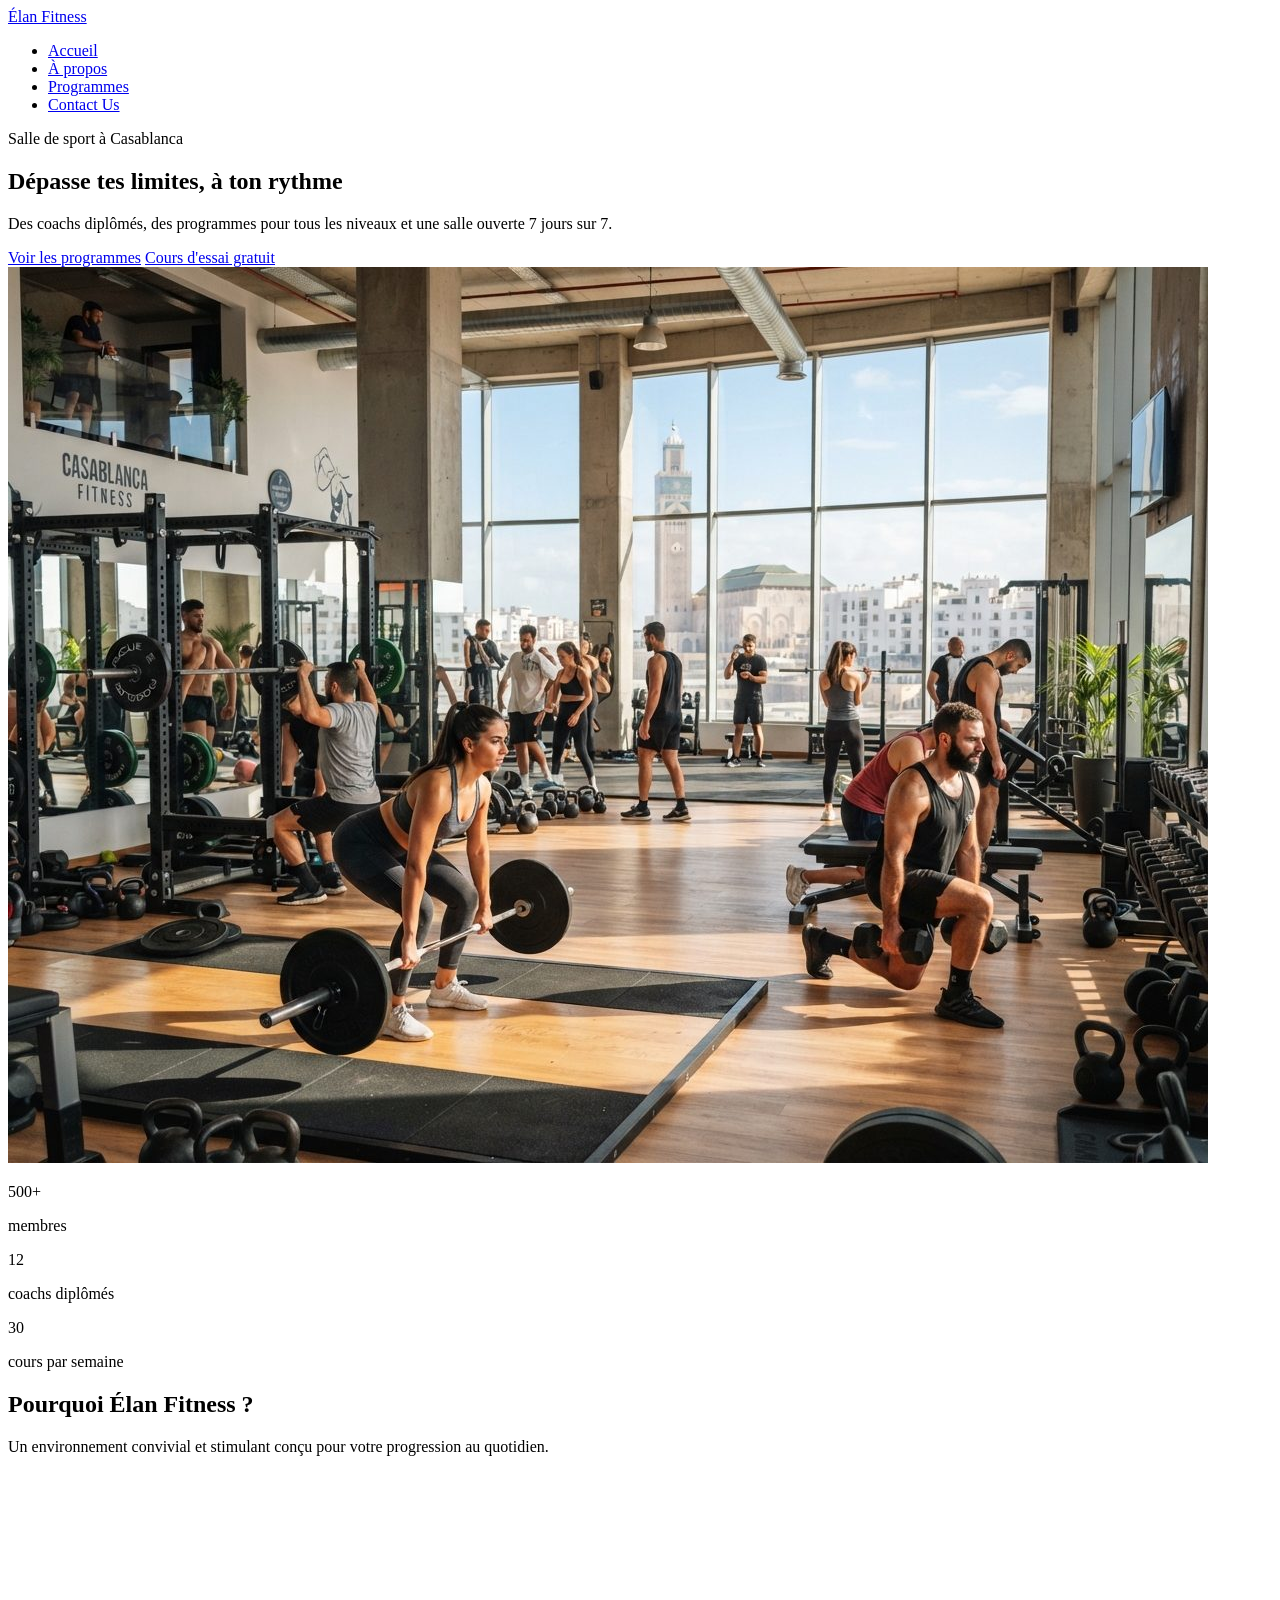
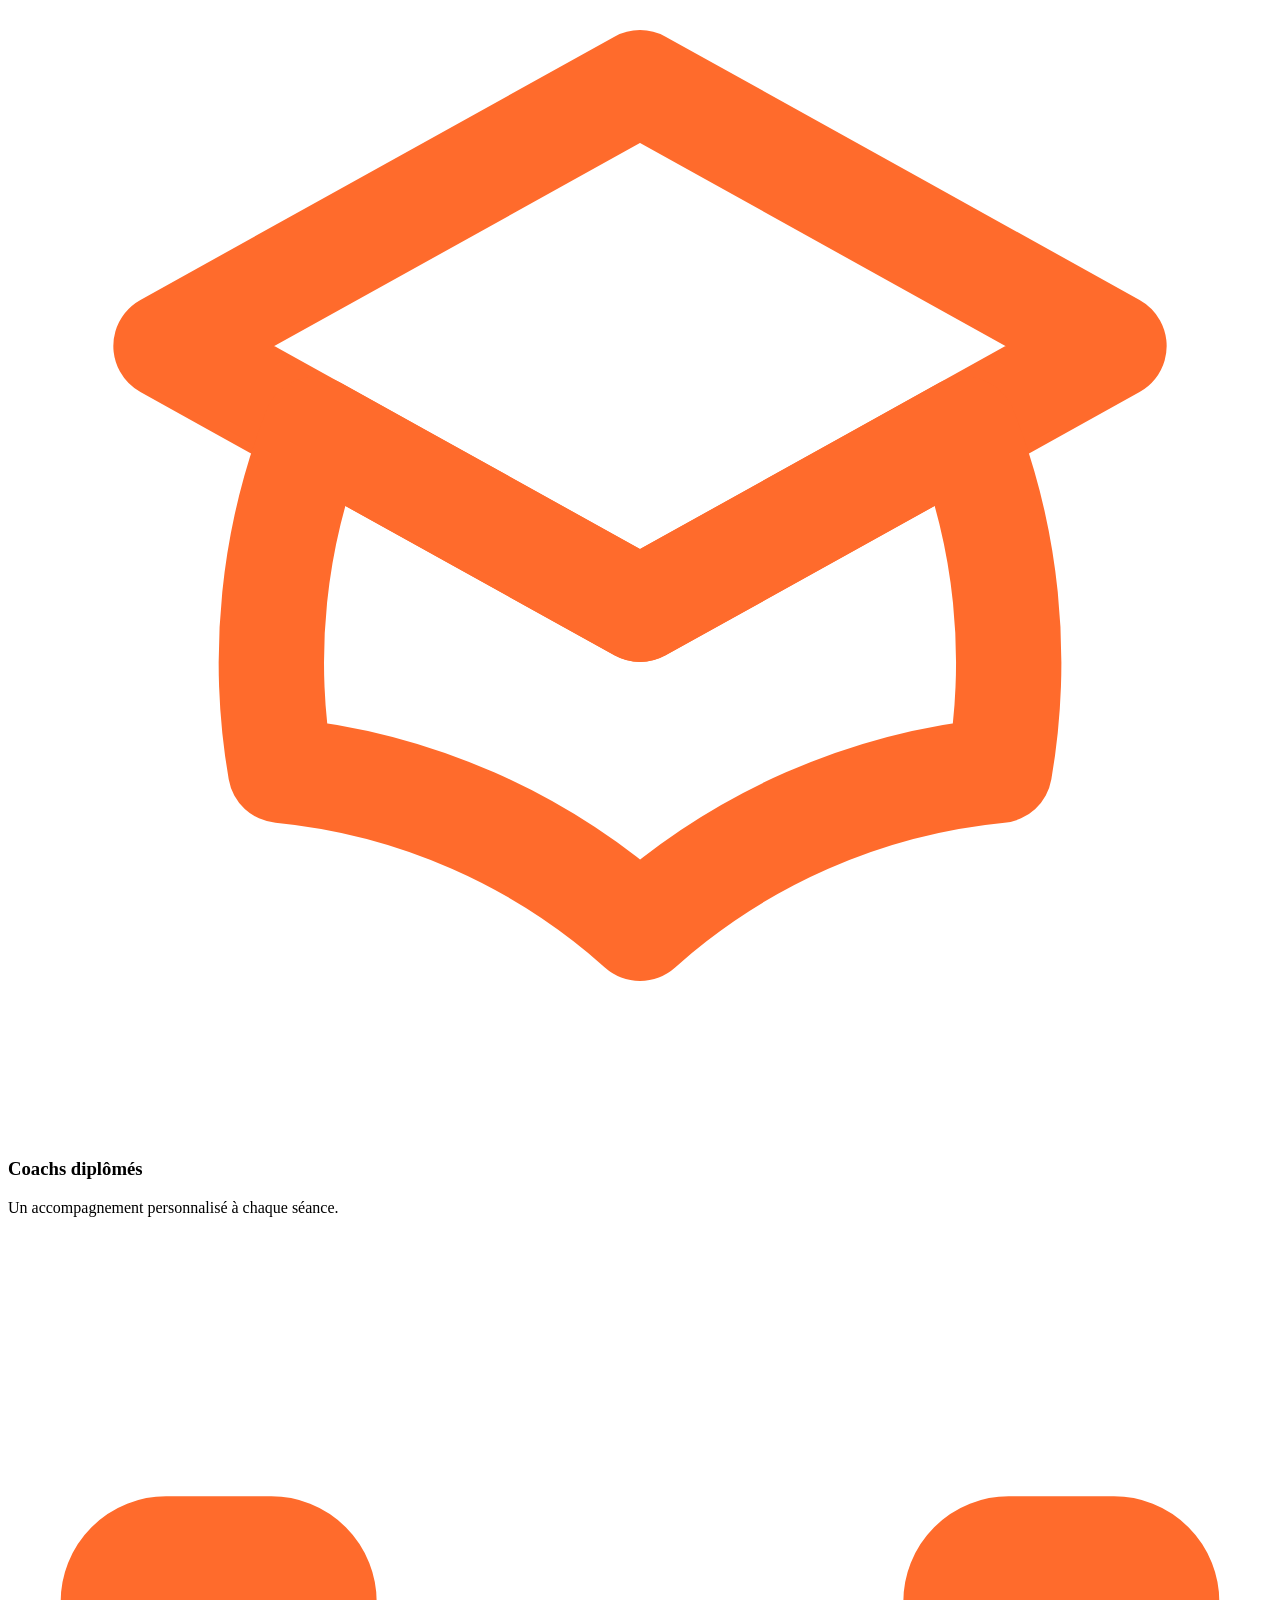
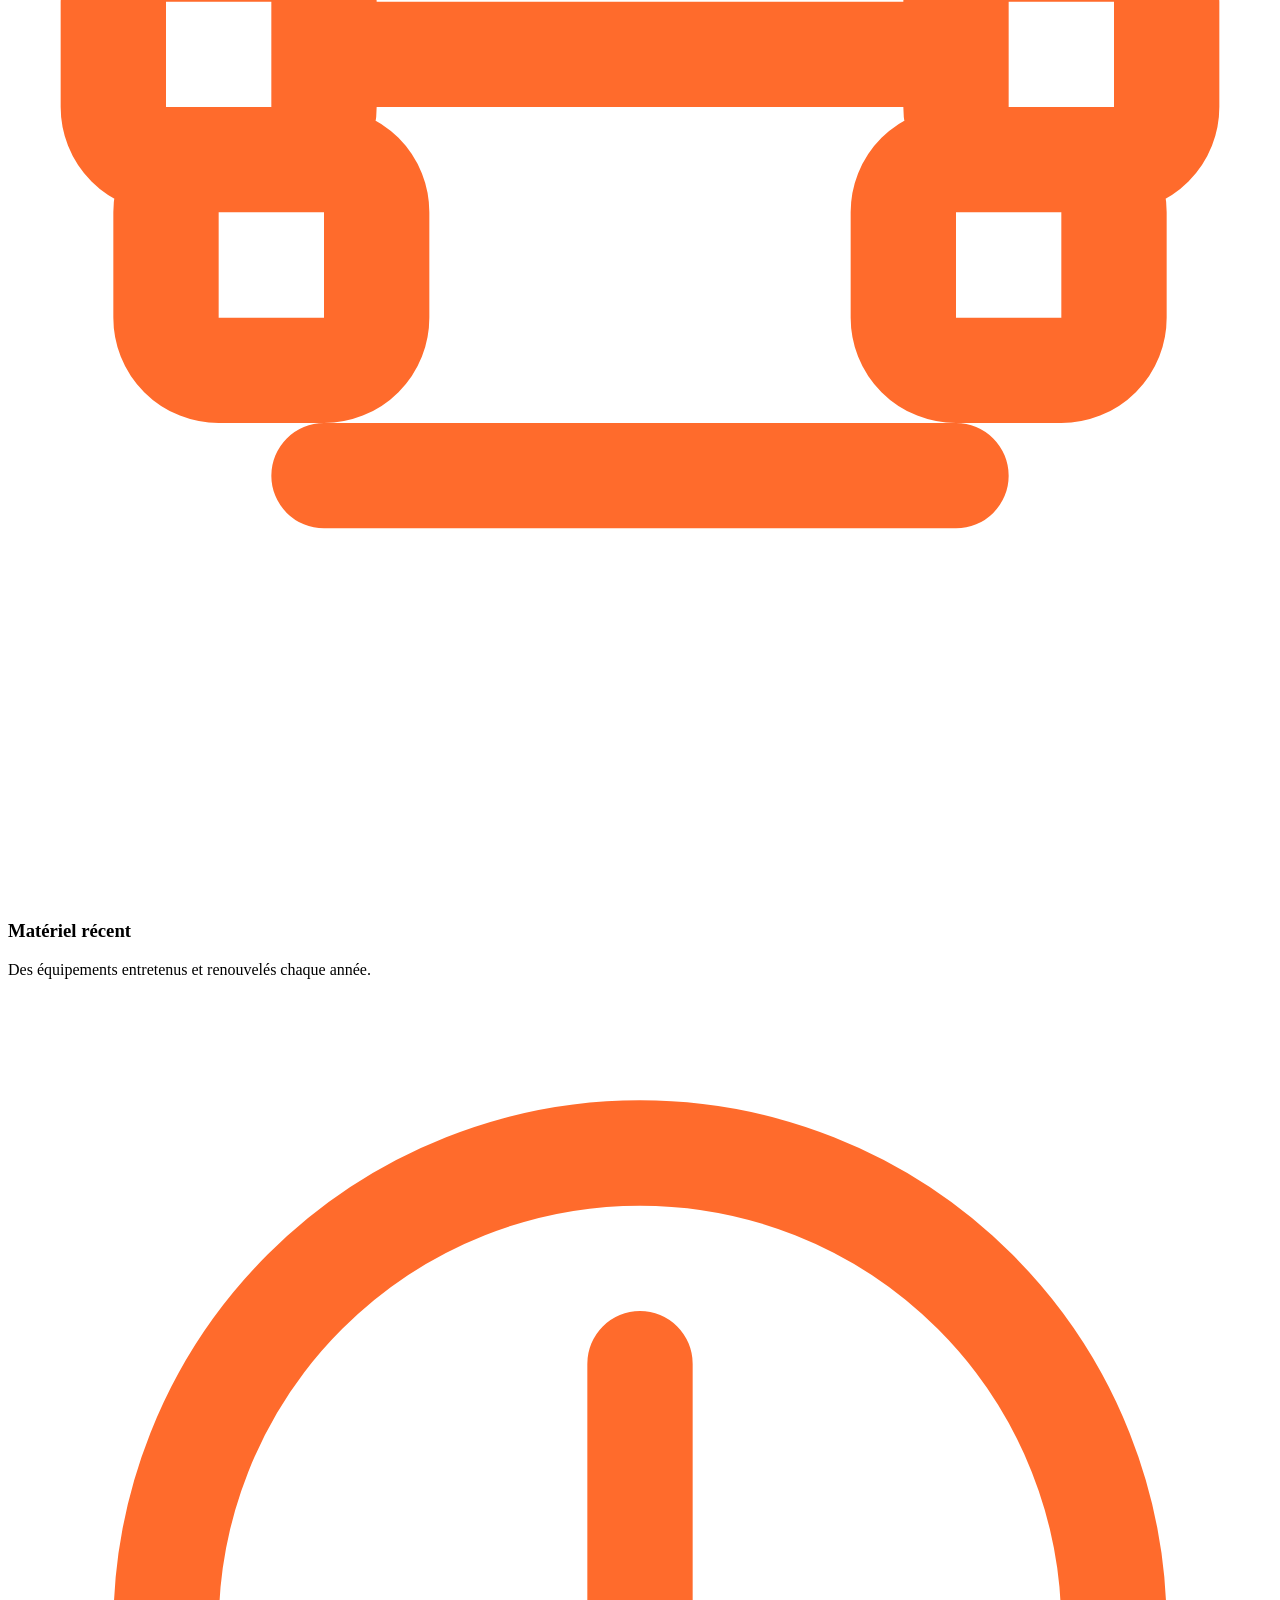
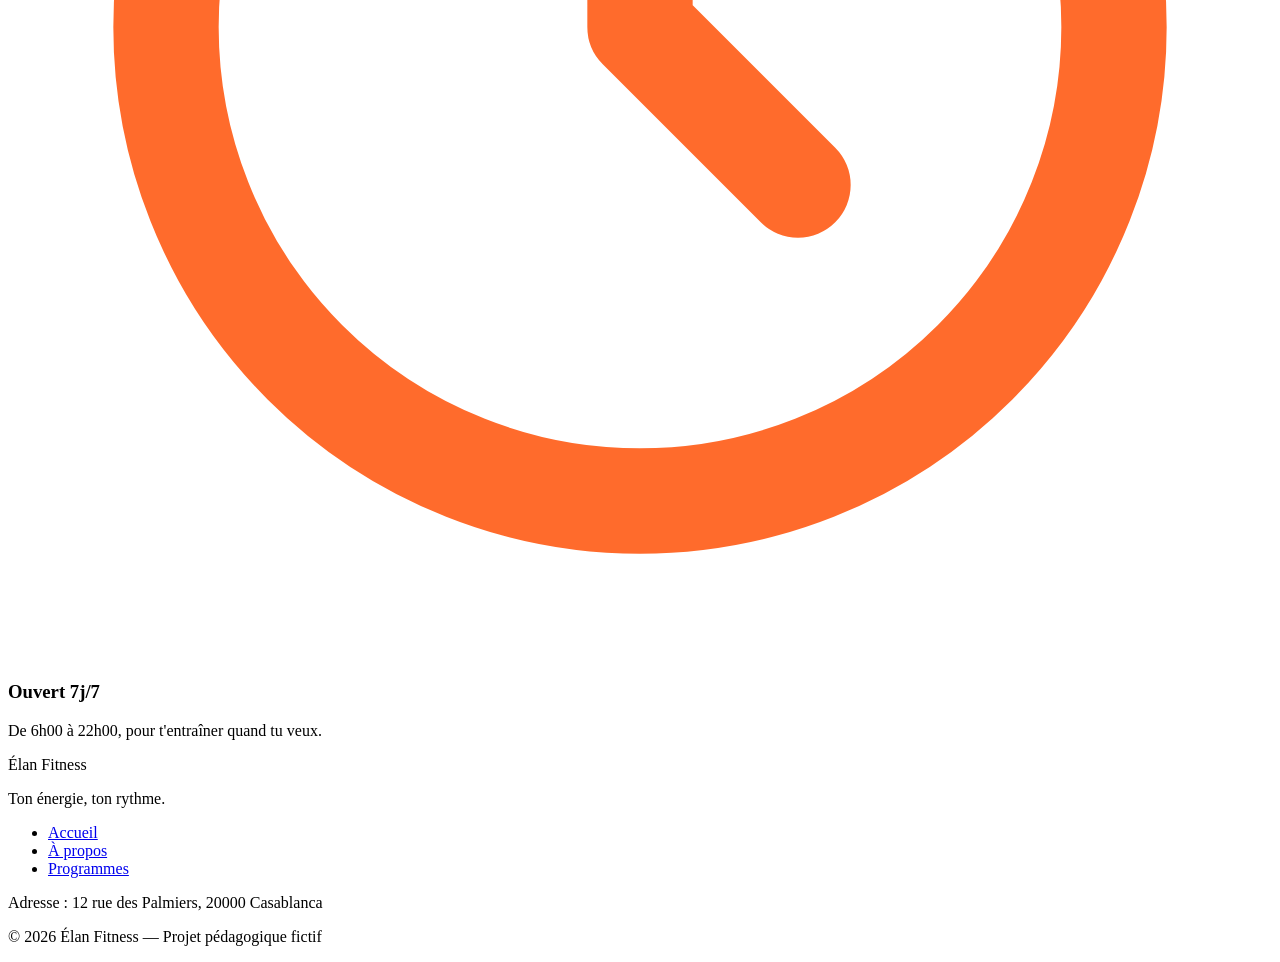
==== elan-fitness/index.html @ fb8fcc14 "multipage web" ====
<!DOCTYPE html>
<html lang="fr">

<head>
  <meta charset="UTF-8">
  <meta name="viewport" content="width=device-width, initial-scale=1">
  <meta name="description"
    content="Élan Fitness, salle de sport à Casablanca : musculation, yoga, cardio et boxe fitness avec des coachs diplômés. Réservez votre cours d'essai gratuit.">
  <title>Élan Fitness | Salle de sport à Casablanca</title>

  <link rel="preconnect" href="https://fonts.googleapis.com">
  <link rel="preconnect" href="https://fonts.gstatic.com" crossorigin>
  <link
    href="https://fonts.googleapis.com/css2?family=Inter:wght@400;500;600&family=Poppins:wght@600;700;800&display=swap"
    rel="stylesheet">

  <link rel="stylesheet" href="style.css">
</head>

<body>

  <header class="en-tete">
    <div class="conteneur en-tete-contenu">
      <a href="index.html" class="logo">Élan Fitness</a>

      <nav aria-label="Navigation principale">
        <ul class="menu">
          <li><a href="index.html" class="lien-actif">Accueil</a></li>
          <li><a href="Apropos.html">À propos</a></li>
          <li><a href="programmes.html">Programmes</a></li>
          <li><a href="contactus.html">Contact Us</a></li>
        </ul>
      </nav>
    </div>
  </header>

  <main>

    <section id="accueil" class="hero">
      <div class="conteneur">

        <div class="hero-contenu">
          <div class="hero-texte">
            <p class="sur-titre">Salle de sport à Casablanca</p>
            <h1>Dépasse tes limites, à ton rythme</h1>
            <p class="hero-description">
              Des coachs diplômés, des programmes pour tous les niveaux et une salle ouverte 7 jours sur 7.
            </p>
            <div class="boutons">
              <a href="#programmes" class="bouton bouton-principal">Voir les programmes</a>
              <a href="#contact" class="bouton bouton-secondaire">Cours d'essai gratuit</a>
            </div>
          </div>

          <img class="hero-image" src="img/hero.jpg"
            alt="Des personnes s'entraînent dans une salle de sport lumineuse à Casablanca">
        </div>

        <div class="chiffres">
          <div class="chiffre">
            <p class="chiffre-nombre">500+</p>
            <p>membres</p>
          </div>
          <div class="chiffre">
            <p class="chiffre-nombre">12</p>
            <p>coachs diplômés</p>
          </div>
          <div class="chiffre">
            <p class="chiffre-nombre">30</p>
            <p>cours par semaine</p>
          </div>
        </div>

      </div>
    </section>

    <section class="section section-blanche">
      <div class="conteneur">

        <div class="section-titre">
          <h2>Pourquoi Élan Fitness ?</h2>
          <p>Un environnement convivial et stimulant conçu pour votre progression au quotidien.</p>
        </div>

        <div class="cartes">
          <article class="carte carte-avantage">
            <div class="icone"><img src="img/icone-coach.svg" alt=""></div>
            <h3>Coachs diplômés</h3>
            <p>Un accompagnement personnalisé à chaque séance.</p>
          </article>

          <article class="carte carte-avantage">
            <div class="icone"><img src="img/icone-materiel.svg" alt=""></div>
            <h3>Matériel récent</h3>
            <p>Des équipements entretenus et renouvelés chaque année.</p>
          </article>

          <article class="carte carte-avantage">
            <div class="icone"><img src="img/icone-horloge.svg" alt=""></div>
            <h3>Ouvert 7j/7</h3>
            <p>De 6h00 à 22h00, pour t'entraîner quand tu veux.</p>
          </article>
        </div>

      </div>
    </section>

  </main>

  <footer class="pied-de-page">
    <div class="conteneur">

      <div class="pied-haut">
        <div>
          <p class="logo logo-clair">Élan Fitness</p>
          <p class="slogan">Ton énergie, ton rythme.</p>
        </div>

        <nav aria-label="Navigation du pied de page">
          <ul class="menu menu-pied">
            <li><a href="#accueil">Accueil</a></li>
            <li><a href="#a-propos">À propos</a></li>
            <li><a href="#programmes">Programmes</a></li>
          </ul>
        </nav>
      </div>

      <div class="pied-bas">
        <p>Adresse : 12 rue des Palmiers, 20000 Casablanca</p>
        <p>&copy; 2026 Élan Fitness — Projet pédagogique fictif</p>
      </div>

    </div>
  </footer>

</body>

</html>
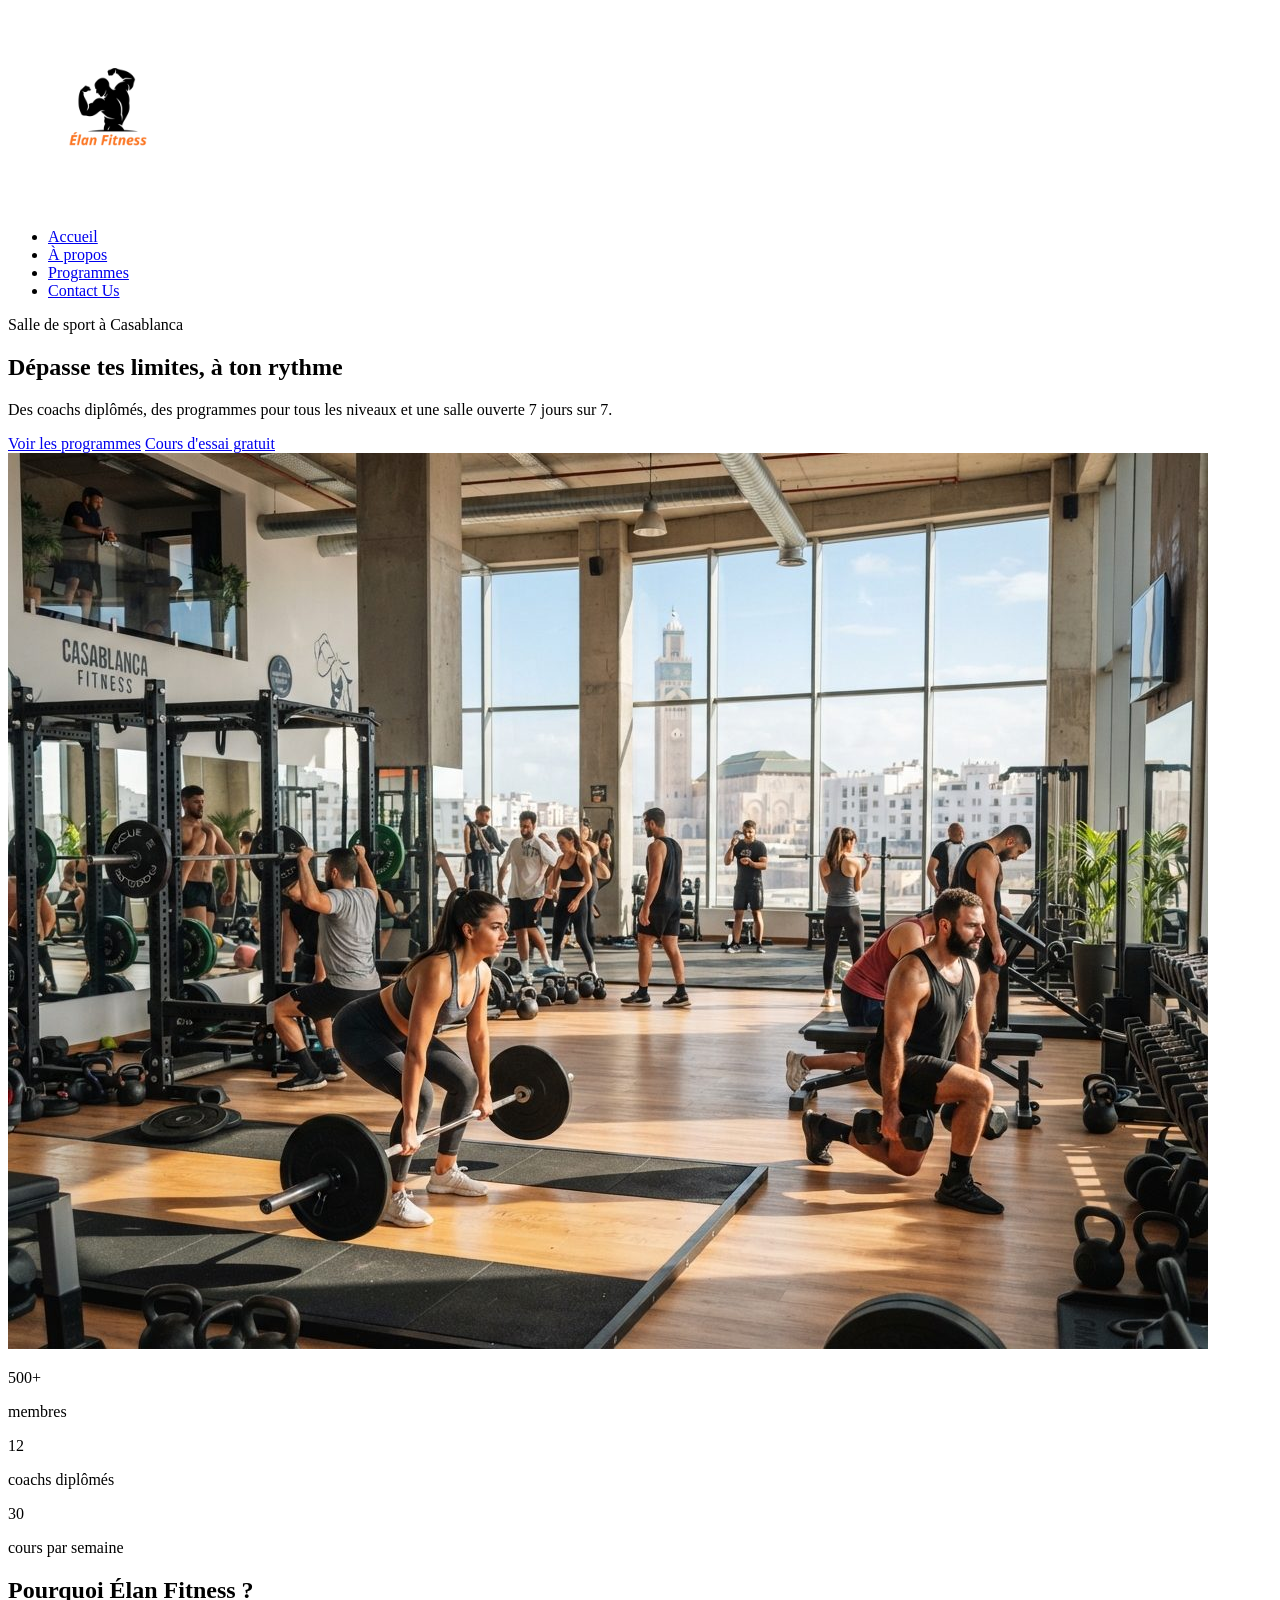
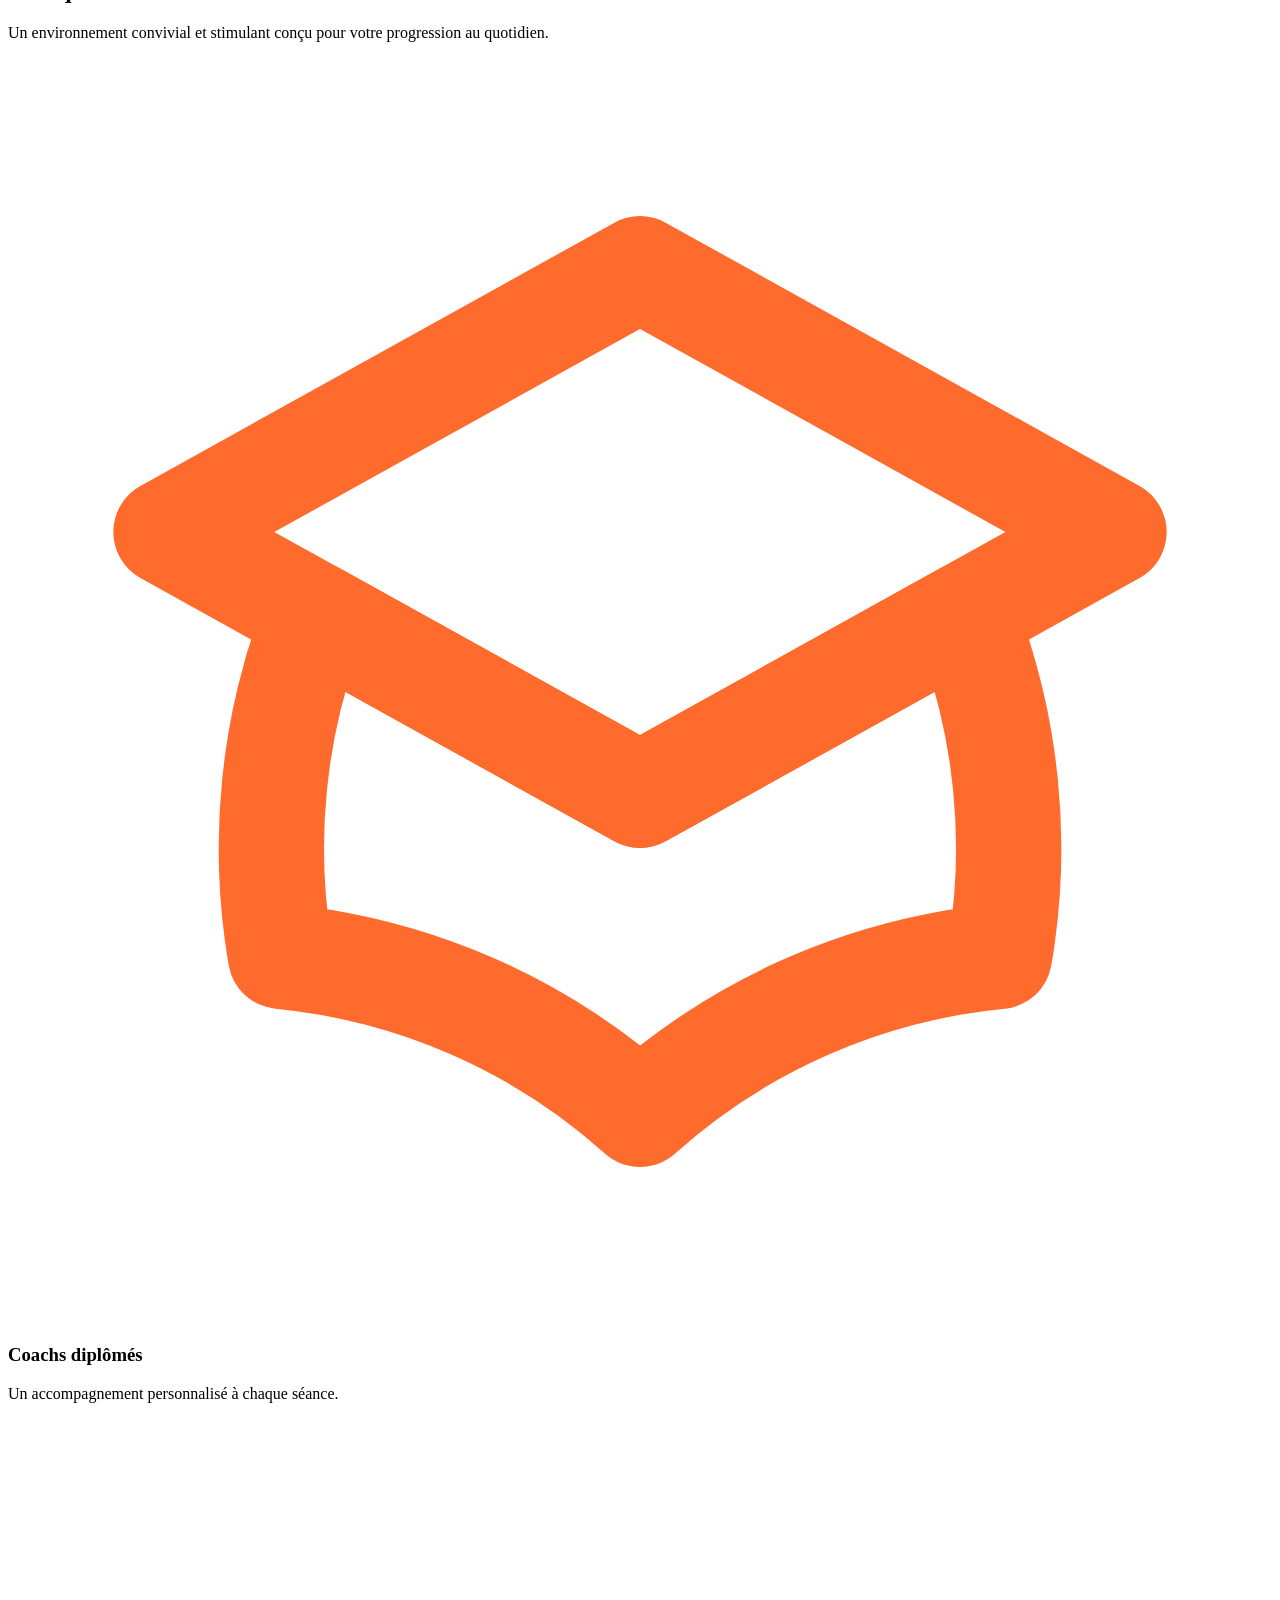
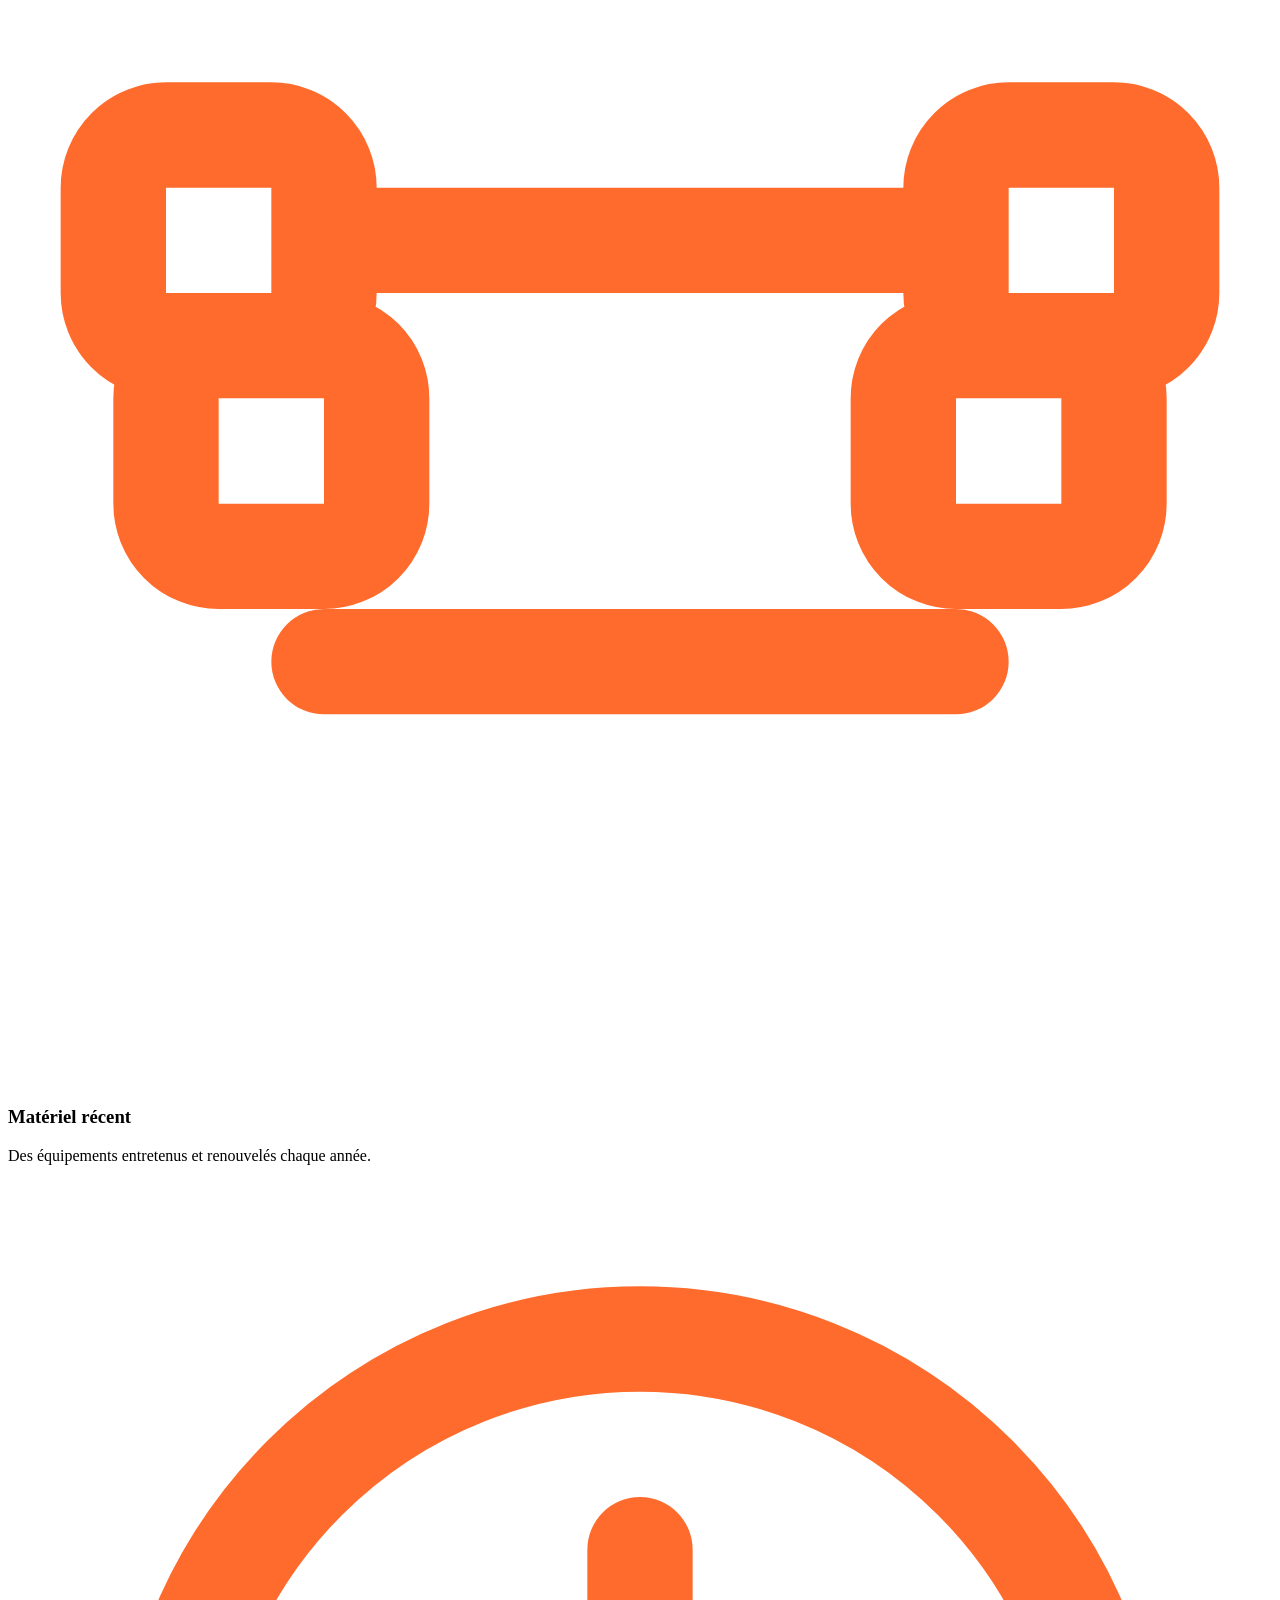
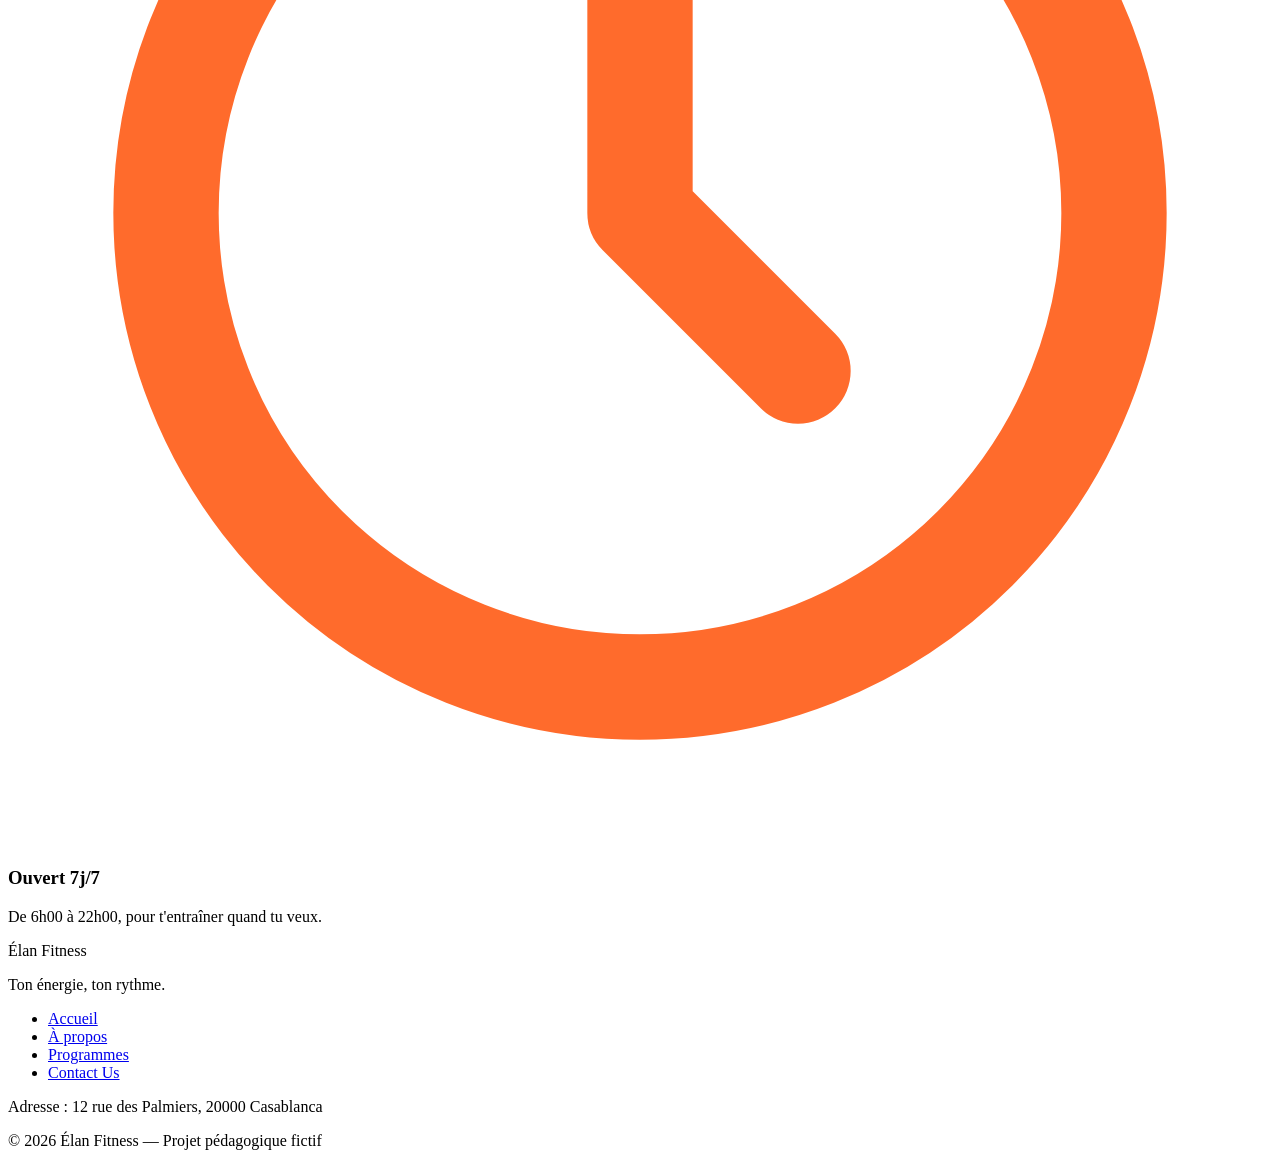
==== commit 5fdf98fb: "adding the logo and starting the conatct us page" ====
--- a/elan-fitness/index.html
+++ b/elan-fitness/index.html
@@ -21,8 +21,7 @@
 
   <header class="en-tete">
     <div class="conteneur en-tete-contenu">
-      <a href="index.html" class="logo">Élan Fitness</a>
-
+      <a href="index.html" class="logo"><img src="img/Elan-fitness.png" alt="Élan Fitness" height="200px"></a>
       <nav aria-label="Navigation principale">
         <ul class="menu">
           <li><a href="index.html" class="lien-actif">Accueil</a></li>
@@ -47,8 +46,8 @@
               Des coachs diplômés, des programmes pour tous les niveaux et une salle ouverte 7 jours sur 7.
             </p>
             <div class="boutons">
-              <a href="#programmes" class="bouton bouton-principal">Voir les programmes</a>
-              <a href="#contact" class="bouton bouton-secondaire">Cours d'essai gratuit</a>
+              <a href="programmes.html" class="bouton bouton-principal">Voir les programmes</a>
+              <a href="contactus.html" class="bouton bouton-secondaire">Cours d'essai gratuit</a>
             </div>
           </div>
 
@@ -116,11 +115,12 @@
           <p class="slogan">Ton énergie, ton rythme.</p>
         </div>
 
-        <nav aria-label="Navigation du pied de page">
-          <ul class="menu menu-pied">
-            <li><a href="#accueil">Accueil</a></li>
-            <li><a href="#a-propos">À propos</a></li>
-            <li><a href="#programmes">Programmes</a></li>
+        <nav aria-label="Navigation principale">
+          <ul class="menu">
+            <li><a href="index.html" class="lien-actif">Accueil</a></li>
+            <li><a href="Apropos.html">À propos</a></li>
+            <li><a href="programmes.html">Programmes</a></li>
+            <li><a href="contactus.html">Contact Us</a></li>
           </ul>
         </nav>
       </div>
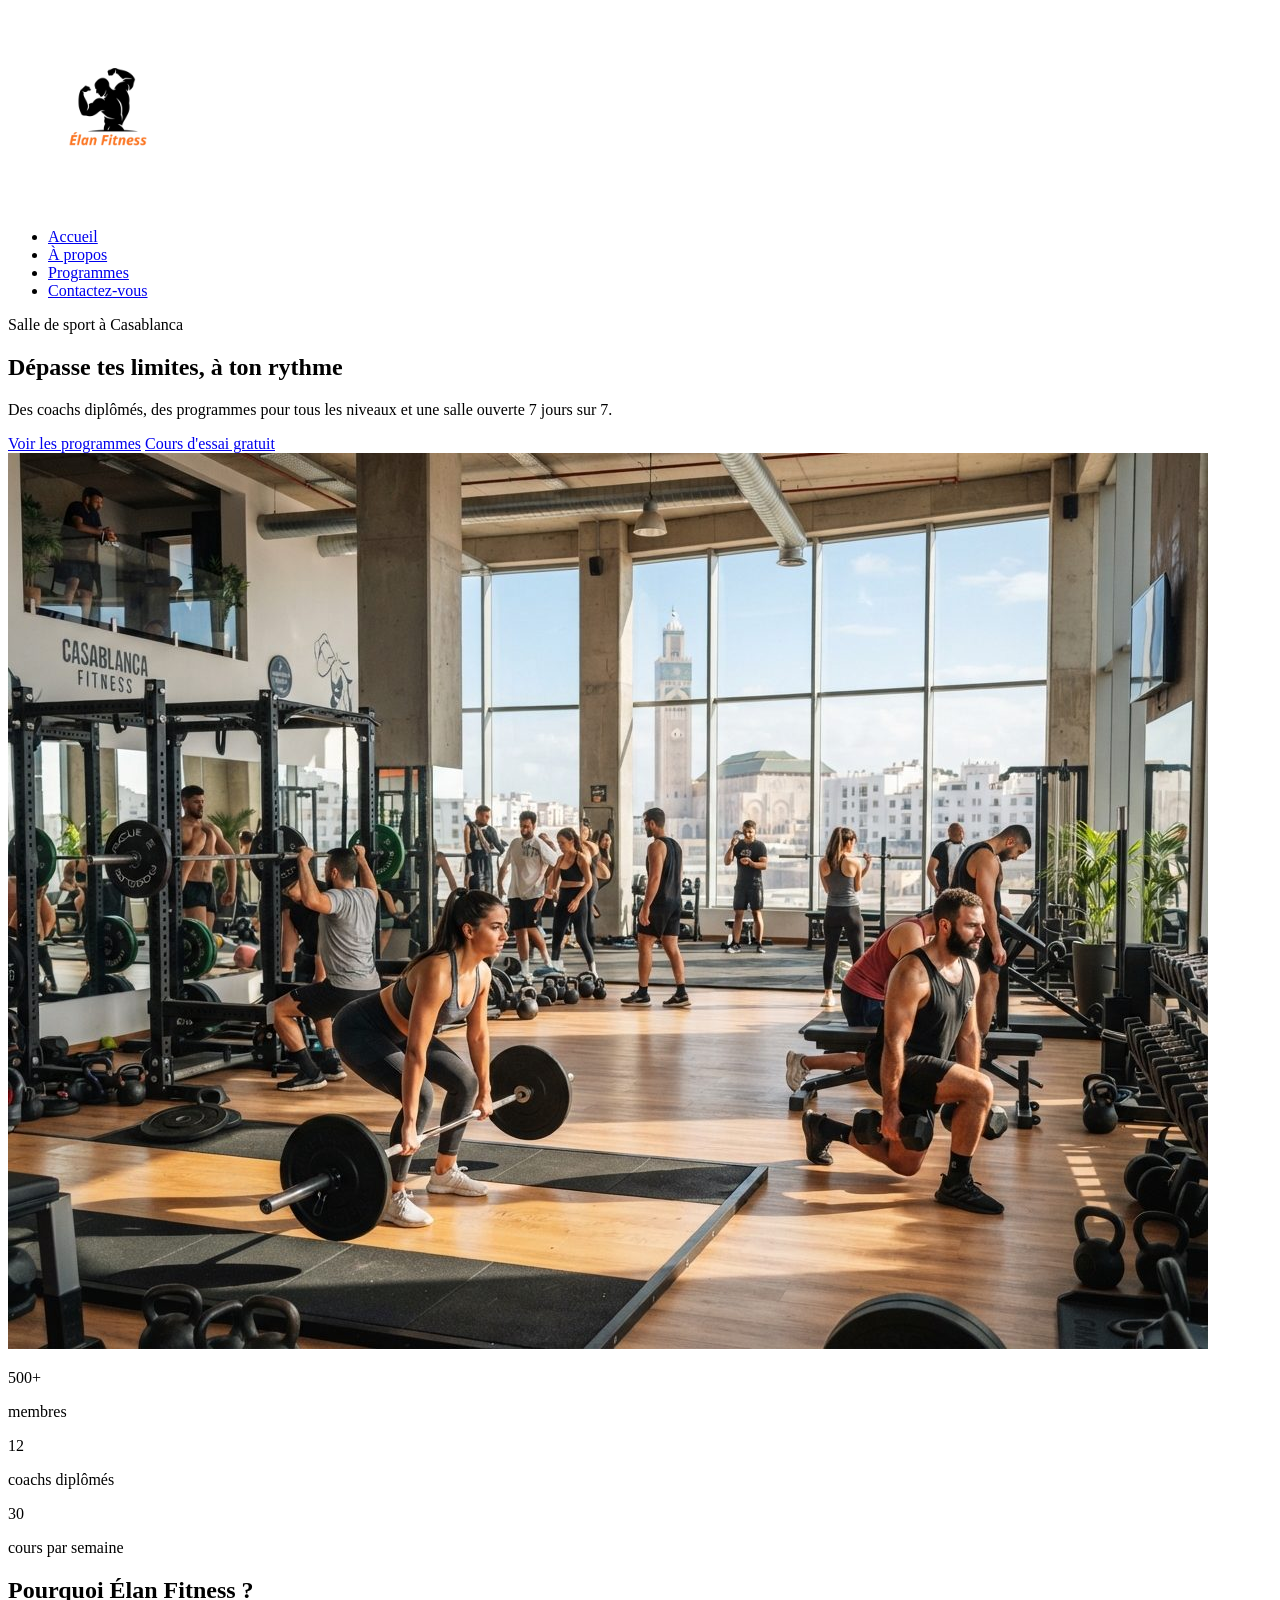
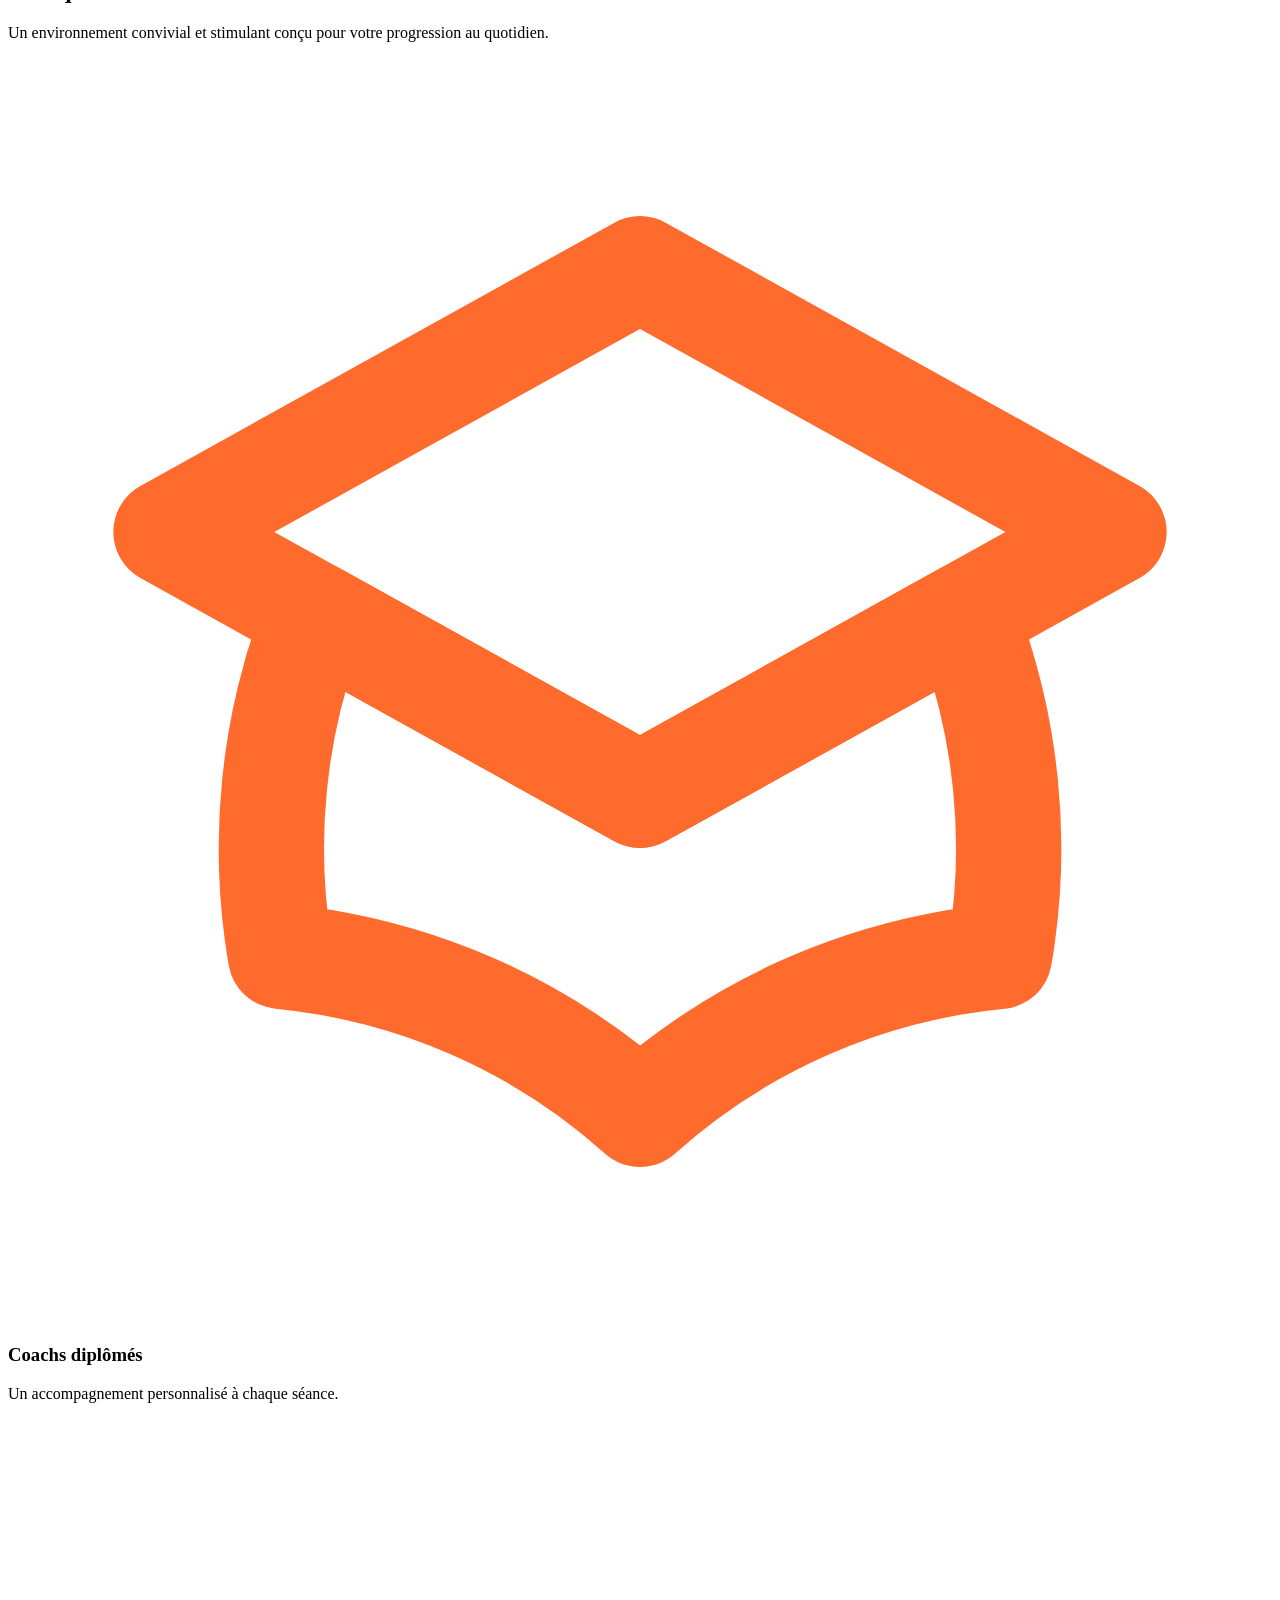
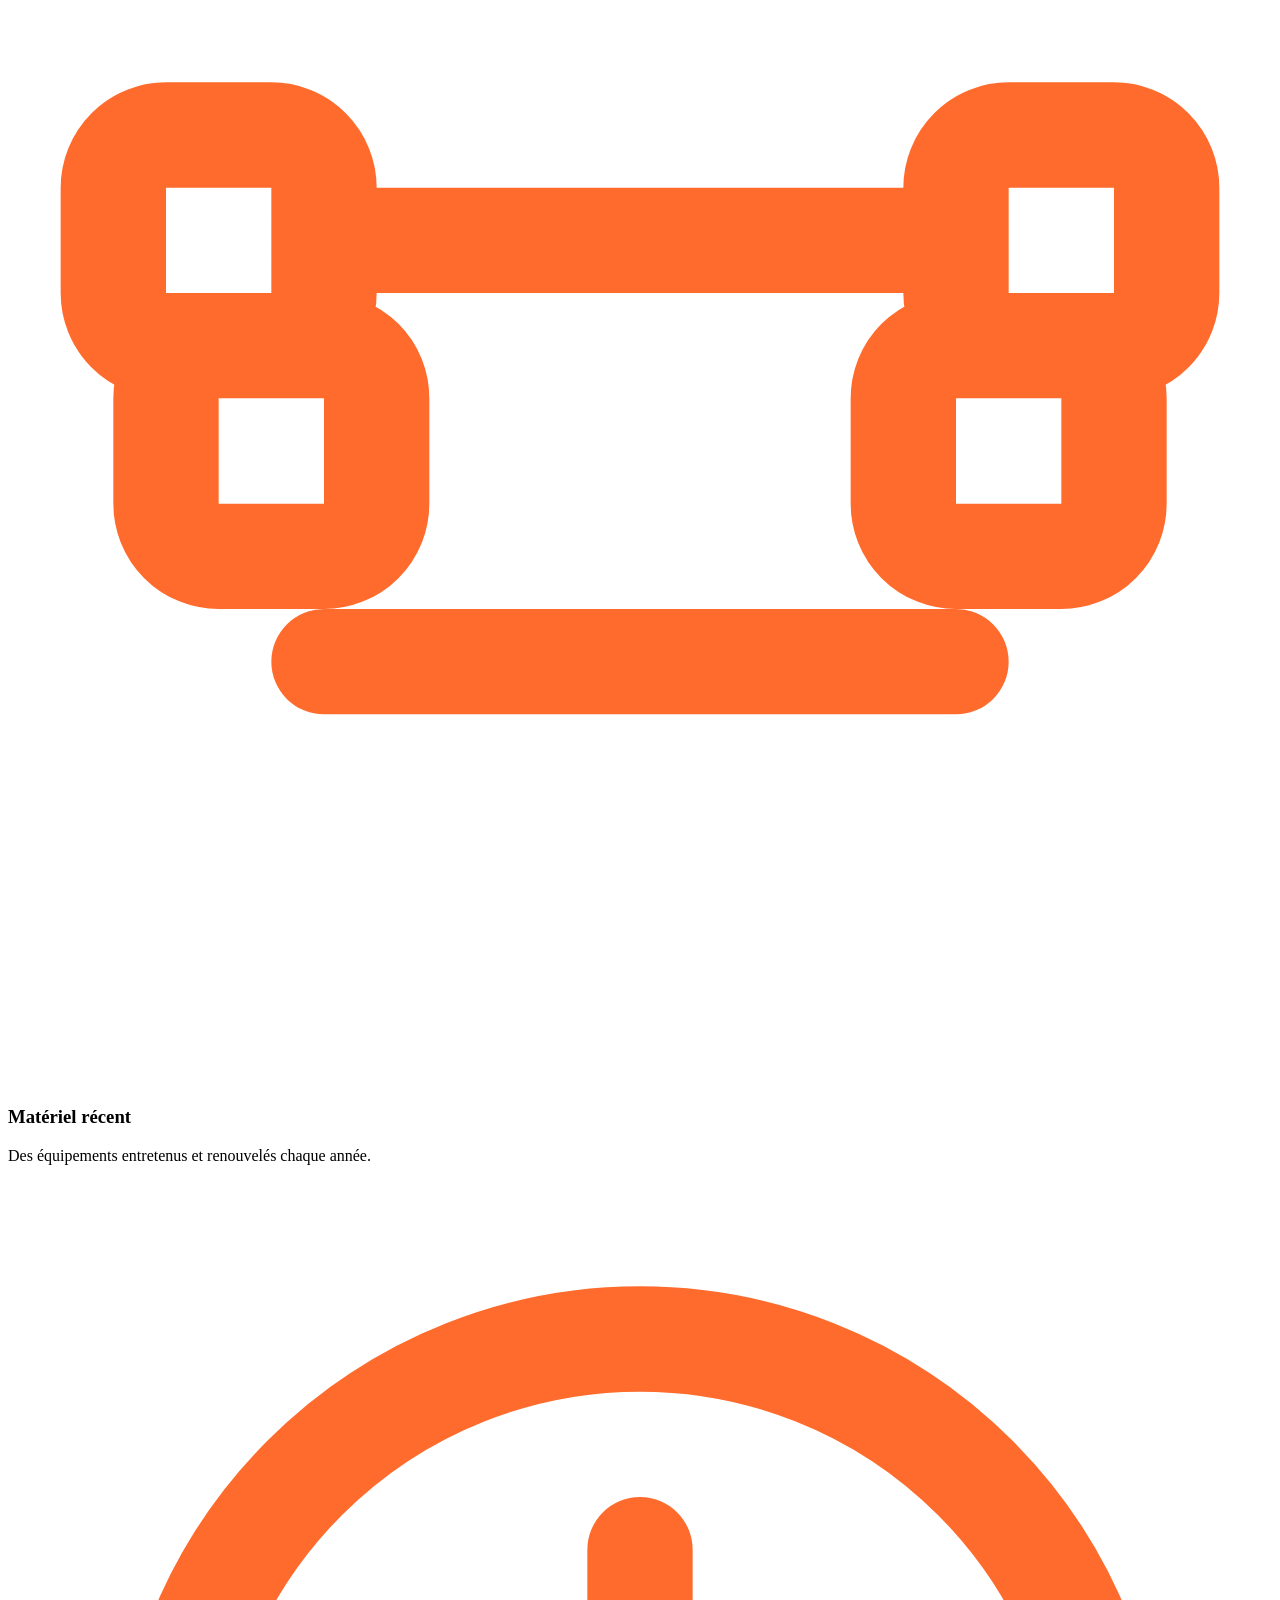
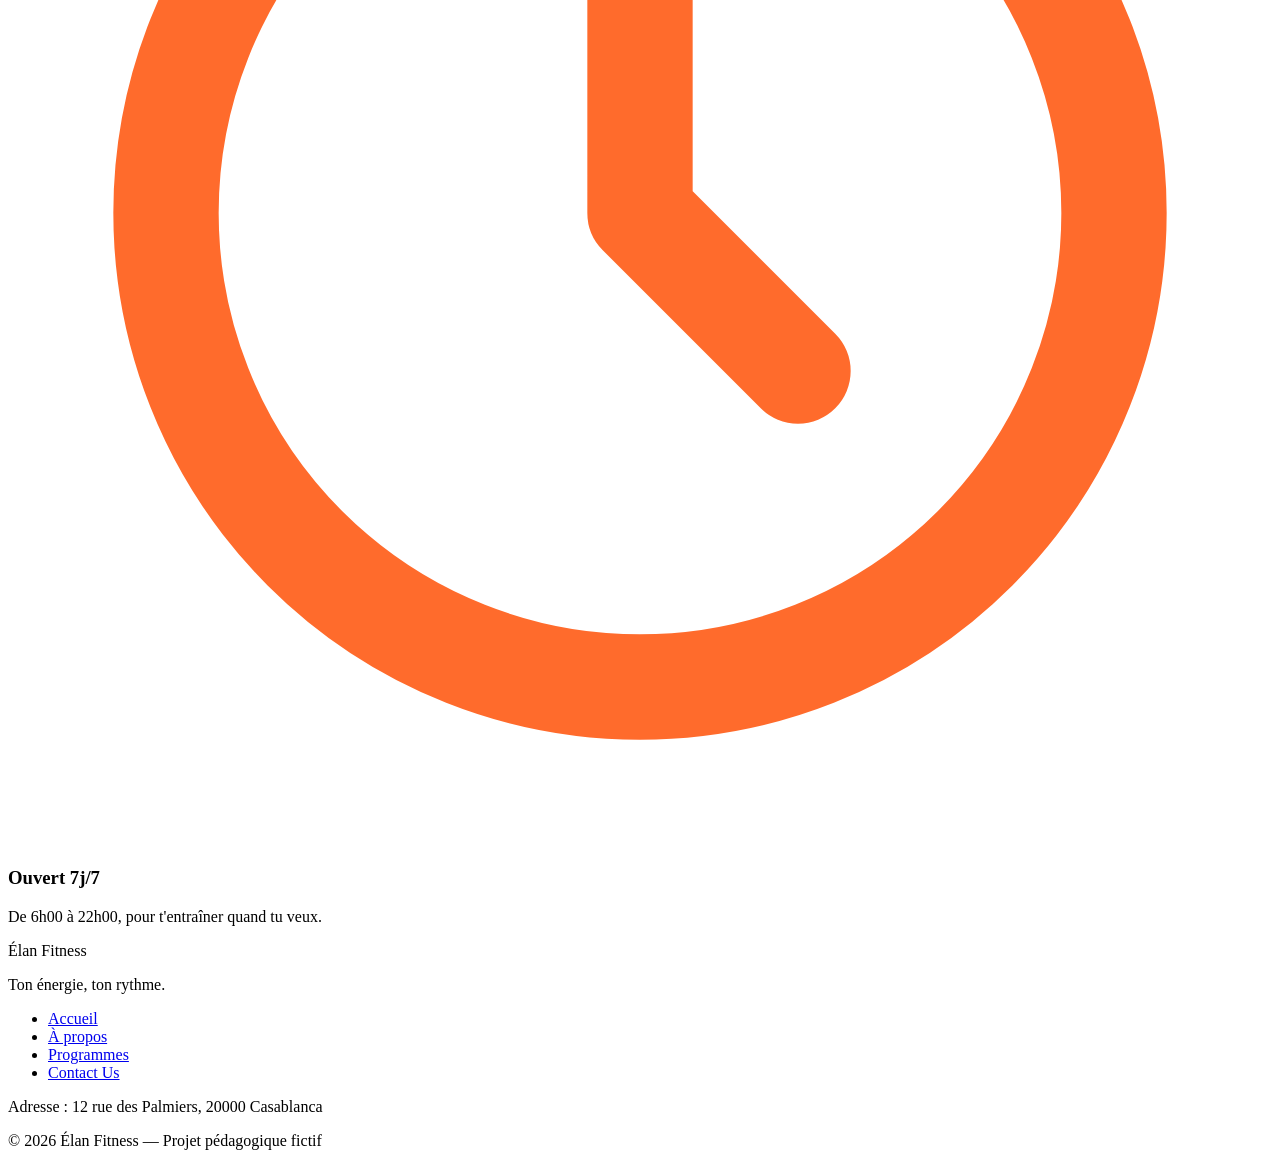
==== commit 2ec8989c: "some translation changes" ====
--- a/elan-fitness/index.html
+++ b/elan-fitness/index.html
@@ -27,7 +27,7 @@
           <li><a href="index.html" class="lien-actif">Accueil</a></li>
           <li><a href="Apropos.html">À propos</a></li>
           <li><a href="programmes.html">Programmes</a></li>
-          <li><a href="contactus.html">Contact Us</a></li>
+          <li><a href="contactus.html">Contactez-vous</a></li>
         </ul>
       </nav>
     </div>
